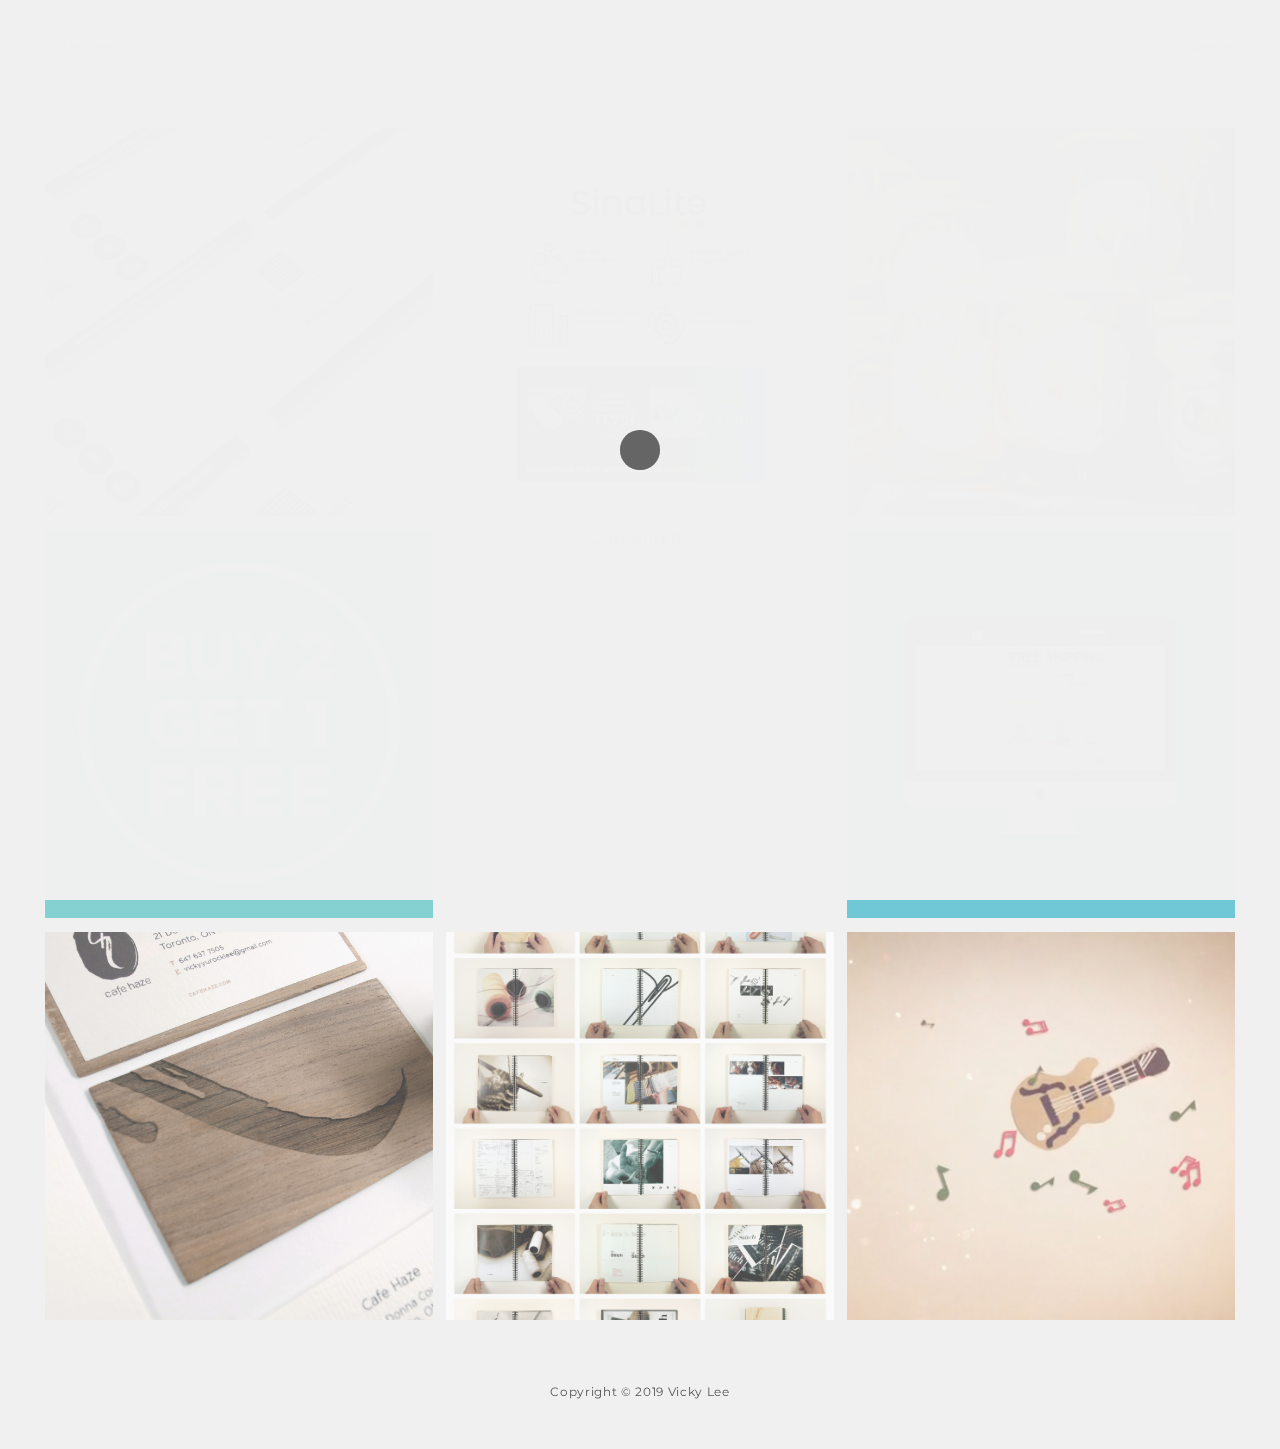
==== index.html @ 5fadba4b "Add files via upload" ====
<!doctype html>
<html lang="en">
<head>
<meta charset="utf-8" />
<meta name="description" content="Vicky Lee, Graphic Designer &middot; Graphics &middot; Web &middot; Branding &middot; Illustration" />
<meta name="author" content="Vicky Lee" />
<meta name="viewport" content="width=device-width, initial-scale=1.0"/>

<title>Vicky Lee</title>
<link href="css/style.css" rel="stylesheet" />
<link href='https://fonts.googleapis.com/css?family=Montserrat' rel='stylesheet' type='text/css'>

<!--[if lt IE 9]>
<script src="https://cdnjs.cloudflare.com/ajax/libs/html5shiv/3.7.3/html5shiv.js"></script>
<![endif]-->


<!-- slick page transitions -->
  <link rel="stylesheet" type="text/css" title="default" href="css/main.css">
  <script type="text/javascript" src="js/jquery-1.4.1.min.js"></script>
  <script type="text/javascript" src="js/custom.js"></script>
<!-- slick page transitions -->

<!--page loader-->
<link rel="stylesheet" href="css/fakeLoader.css">
<!--page loader-->

</head>
<body>
<div id="container">

<!--page loader-->

    <!--[if lt IE 7]>
        <p class="browsehappy">You are using an <strong>outdated</strong> browser. Please <a href="http://browsehappy.com/">upgrade your browser</a> to improve your experience.</p>
    <![endif]-->
        <div class="fakeloader"></div>
        <script src="//ajax.googleapis.com/ajax/libs/jquery/1.11.1/jquery.min.js"></script>
        <script src="js/fakeLoader.min.js"></script>
        <script>
            $(document).ready(function(){
                $(".fakeloader").fakeLoader({
                    timeToHide:1200,
                    bgColor:"#f0f0f0",
                    spinner:"spinner1"
                });
            });
        </script>
<!--page loader-->

<header>
	<nav>
    <div class="left"><h1><a href="../index.html">Vicky Lee</a></h1></div>
    <div class="right"><a href="../about.html">About</a></div>
    </nav>
</header>

<main>
        <a href="../09.html">
            <figure>
            <img src="images/09.jpg" alt="Acceleration Electrical Services" >
                <figcaption>
                    <h2>Acceleration Electrical Services</h2>
                    <h3>Branding</h3>
                </figcaption>
            </figure>
       </a>
        <a href="../08.html">
            <figure>
            <img src="images/08.jpg" alt="artwork08" >
                <figcaption>
                    <h2>Sinalite</h2>
                    <h3>Postcards</h3>
                </figcaption>
            </figure>
       </a>
    	</figure>
        <a href="../07.html">
            <figure>
            <img src="images/07.jpg" alt="artwork07" >
                <figcaption>
                    <h2>EprintFast</h2>
                    <h3>Promo Images</h3>
                </figcaption>
            </figure>
       </a>
        <a href="../06.html">
            <figure>
            <img src="images/06.jpg" alt="artwork06" >
                <figcaption>
                    <h2>Umbra Promotions</h2>
                    <h3>In-store Posters</h3>
                </figcaption>
            </figure>
       </a>
        <a href="../05.html">
            <figure>
            <img src="images/05.jpg" alt="artwork05" >
                <figcaption>
                    <h2>Umbra Shanghai</h2>
                    <h3>Campaign</h3>
                </figcaption>
            </figure>
       </a>
        <a href="../04.html">
            <figure>
            <img src="images/04.jpg" alt="artwork04" >
                <figcaption>
                    <h2>Umbra T FRAME Giveaway</h2>
                    <h3>Campaign</h3>
                </figcaption>
            </figure>
       </a>
	<div class="clearfix"></div>
        <a href="../03.html">
            <figure>
            <img src="images/03.jpg" alt="artwork03" >
                <figcaption>
                    <h2>Cafe Haze</h2>
                    <h3>Branding</h3>
                </figcaption>
            </figure>
       </a>
        <a href="../02.html">
            <figure>
            <img src="images/02.jpg" alt="artwork02" >
                <figcaption>
                    <h2>Be Obvious</h2>
                    <h3>Process Book</h3>
                </figcaption>
            </figure>
       </a>
    	<a href="../01.html">
            <figure>
            <img src="images/01.jpg" alt="artwork01" >
                <figcaption>
                    <h2>Christmas Party</h2>
                    <h3>Campaign</h3>
                </figcaption>
         	</figure>
       </a>
	<div class="clearfix"></div>




	
</main>
<footer>
<p>Copyright &copy; 2019 Vicky Lee</p>
</footer>
</div>
</body>
</html>
---- css/style.css ----
@charset "utf-8";
header, nav, main, aside, footer {display: block; }
img, embed, object, video {max-width: 100%;}

.obfuscate span { display: none; }

body {
	margin: 0 auto;
	padding: 0 auto;
	font-family: 'Montserrat', sans-serif;
	font-weight: 400;
	letter-spacing: 0.5pt;
	background: rgb(240,240,240);
	color: #000;


}

#container {
	margin: 0 auto;
	padding: 0 auto;
	width: 100%;


}

.pace {
  -webkit-pointer-events: none;
  pointer-events: none;

  -webkit-user-select: none;
  -moz-user-select: none;
  user-select: none;
}









/* header */
header{
	margin: 0 auto;
	padding: 3vw 0 0 0;
	width: 100%; /* 273.2vw 1366px; */
	height: 50px;
	float: left;
	position: fixed;
	z-index: 1;



}

header nav .left {
	margin: 0 auto;
	padding: 0 0 0 3.5vw;
	float: left;
	position: absolute;

}


header nav .left h1 {
	font-size: .85em;
	font-family: 'Montserrat', sans-serif;
	font-weight: 400;
	text-decoration: none;
	letter-spacing: 0.5pt;
	margin: 0 auto;


}

header nav .left h1 a {
	text-decoration: none;
	color: #000;
}


/* nav */
header nav {
	margin: 0 auto;
	padding: 0 auto;
	width: 100%; /* 1366px; */
	height: 50px;
	float: left;
	z-index: 1;
	position: absolute;
}


header nav .right {
	margin: 0 auto;
	padding: 0 3.5vw 0 0;
	font-weight: 400;	
	float: right;
}

header nav .right a {
	font-size: .85em;
	font-weight: 400;	
	padding: 0 0 0 0px;
	color: #000;
	text-decoration: none;


}

/* main */

main .text {
	margin: auto;
	width: 40%;
	height: auto;
	line-height: 130%;


}

main .img {
	margin: 0 auto;
	width: 100%;
	height: auto;
	padding: 1vw 1vw 1vw 1vw;
}

main .about {
	margin: auto;
	width: 40%;
	padding: 1vw 1vw 1vw 1vw;
}

main h1 {
	font-size: .85em;
	font-family: 'Montserrat', sans-serif;
	font-weight: 400;
	text-decoration: none;
	letter-spacing: 0.5pt;
	margin: 0 auto;

}

main h2 {
	font-size: .85em;
	font-family: 'Montserrat', sans-serif;
	font-weight: 400;
	text-decoration: none;
	letter-spacing: 0.5pt;
	margin: 0 auto;
	color: rgb(128,128,128);

}

main p {
	font-size: .85em;
	font-family: 'Montserrat', sans-serif;
	font-weight: 400;
	text-decoration: none;
	letter-spacing: 0.5pt;
	margin: 0 auto;

}

main .text p span{
	color: rgb(128,128,128);
}

/* work */
main {
	width: 94%; /* 1366px; */
	margin: 0 auto;
	padding: 10vw 2vw 0 2vw;
	text-align: center;
}

main figure {
	margin-bottom: 0.75vw; /*35px*/
	margin-left: 0.5vw;
	margin-right: 0.5vw;
}

main figure img {
	width: 100%;
	height: auto;

}

.clearfix {
	clear: both;
}


/* previous and next button */
main .previous a {
	float: left;
	text-align: left;
	font-size: .85em;
	font-family: 'Montserrat', sans-serif;
	font-weight: 400;
	text-decoration: none;
	letter-spacing: 0.5pt;
	margin: 0 auto;
	padding: 0 0 0 0.9vw;
	color: #000;

} 

main .next a {
	float: right;
	text-align: right;
	font-size: .85em;
	font-family: 'Montserrat', sans-serif;
	font-weight: 400;
	text-decoration: none;
	letter-spacing: 0.5pt;
	margin: 0 auto;
	padding: 0 0.8vw 0 0;
	color: #000;

} 

/* footer */
footer {
	padding-top: 3vw; /* 50px */
	padding-bottom: 3vw; /* 50px */
}


footer p {
	text-align: center;
	font-size: 12px;
}





/* jQuery */

figure img {
	max-width: 100%;
    width: auto;
}

figure {	    
	width: calc(33.33% - 1vw);
    margin: 0 auto;
	padding: 0;
	position: relative;
	float: left;
	display: block;
	cursor: pointer;
	overflow: hidden;
}


figure:hover figcaption {
	-ms-filter: progid:DXImageTransform.Microsoft.Alpha(Opacity=100);
	filter: alpha(opacity=100);
	opacity: 1;
	top: 0;
}

figcaption {
	-ms-filter: progid:DXImageTransform.Microsoft.Alpha(Opacity=0);
	filter: alpha(opacity=0);
	opacity: 0;
	position: absolute;
	height: 100%;
	width: 100%;
	text-align: center;
	background: #000;
	color: #000;
	-webkit-transition: all .05s ease;
	-moz-transition: all .05s ease;
	-o-transition: all .05s ease;
	-ms-transition: all .05s ease;
	transition: all .05s ease;
	-webkit-transition-delay: .05s;
	-moz-transition-delay: .05s;
	-o-transition-delay: .05s;
	-ms-transition-delay: .05s;
	transition-delay: .05s;
}


/* enlarge thumbnails when hover
figure { transition: all .2s ease-in-out; }
figure:hover { 
	transform: scale(1.1); }
    -webkit-transform: scale(1.1);
    -ms-transform: scale(1.1);
*/


figcaption h2 {
	font-weight: 700;
	color: #000;
	padding: 0;
	margin: 12vw 0 0 0; /*175px*/
	font-size: 1.125vw; /*18px*/
	font-family: 'Montserrat', sans-serif;
	letter-spacing: 0.5pt;
	color: #fff;
}

figcaption h3 {
	font-weight: 400;
	margin: 5px 0 6.25vw 0; /*100px*/
	font-size: .8125vw; /* =13/16px */
	font-family: 'Montserrat', sans-serif;
	letter-spacing: 0.5pt;
	color: #fff;
} 																																																																																		



figure:hover h3,figure:hover p {
	left: 0;
}




/* responsive */


@media only screen and (max-width: 768px) {


figure {	
    	width: 47.5%;
    	height: 47.5%;

}

figcaption h2 {
	padding: 0;
	margin: 19vw 0 0 0; 
	font-size: 2vw; 

}

figcaption h3 {
	margin: 5px 0 6.25vw 0;
	font-size: 1.5vw; 

} 	

header {
	padding: 4vw 0 0 0;
}

main {
	padding: 15vw 2vw 0 2vw;


}


main .about {
	margin: auto;
	width: 97%;

}

main .text {
	margin: auto;
	width: 97%;
	height: auto;
	line-height: 130%;
}



@media only screen and (max-width: 480px) {

figure {	
    	width: 97.5%;
    	height: 97.5%;
}

figcaption h2 {
	padding: 0;
	margin: 35vw 0 0 0;
	font-size: 4vw; /*18px*/
}

figcaption h3 {
	margin: 5px 0 6.25vw 0; /*100px*/
	font-size: 2.7vw; /* =13/16px */

} 	

header {
	padding: 5vw 0 0 0;
}

main {
	padding: 20vw 2vw 0 2vw;
}


main .about {
	margin: auto;
	width: 96%;

}

main .text {
	margin: auto;
	width: 96%;
	height: auto;
	line-height: 130%;

}
}
---- css/main.css ----
@charset "utf-8";
header, nav, main, aside, footer {display: block; }
img, embed, object, video {max-width: 100%;}
		
/* ----------  primary layout ---------- */

#wrapper {
		width: 950px;
		margin: 0 auto;
		}
		
#header {
		padding-top: 40px;
		width: 950px;
		}
		
a:link,		
a:visited {
		color: #000;
		text-decoration: none;
		}
---- css/fakeLoader.css ----
@charset "utf-8";
header, nav, main, aside, footer {display: block; }
img, embed, object, video {max-width: 100%;}

.obfuscate span { display: none; }

/**********************
 *CSS Animations by:
 *http://codepen.io/vivinantony
***********************/
.spinner1 {
  width: 40px;
  height: 40px;
  position: relative;
}


.double-bounce1, .double-bounce2 {
  width: 100%;
  height: 100%;
  border-radius: 50%;
  background-color: #000;
  opacity: 0.6;
  position: absolute;
  top: 0;
  left: 0;
  
  -webkit-animation: bounce 2.0s infinite ease-in-out;
  animation: bounce 2.0s infinite ease-in-out;
}

.double-bounce2 {
  -webkit-animation-delay: -1.0s;
  animation-delay: -1.0s;
}

@-webkit-keyframes bounce {
  0%, 100% { -webkit-transform: scale(0.0) }
  50% { -webkit-transform: scale(1.0) }
}

@keyframes bounce {
  0%, 100% { 
    transform: scale(0.0);
    -webkit-transform: scale(0.0);
  } 50% { 
    transform: scale(1.0);
    -webkit-transform: scale(1.0);
  }
}
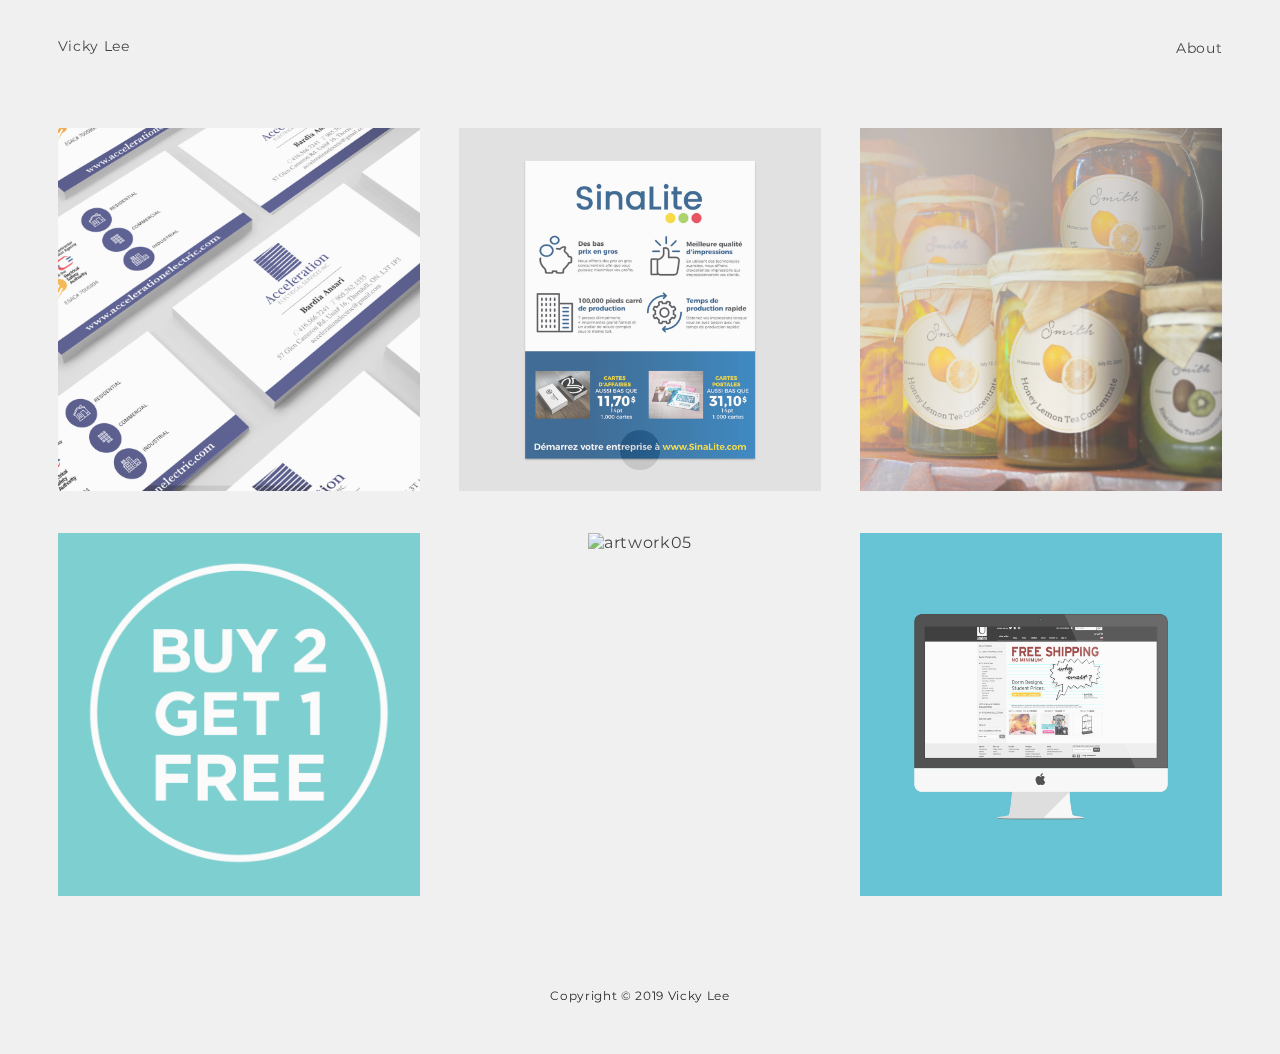
==== commit b4664373: "Add files via upload" ====
--- a/index.html
+++ b/index.html
@@ -112,34 +112,6 @@
             </figure>
        </a>
 	<div class="clearfix"></div>
-        <a href="../03.html">
-            <figure>
-            <img src="images/03.jpg" alt="artwork03" >
-                <figcaption>
-                    <h2>Cafe Haze</h2>
-                    <h3>Branding</h3>
-                </figcaption>
-            </figure>
-       </a>
-        <a href="../02.html">
-            <figure>
-            <img src="images/02.jpg" alt="artwork02" >
-                <figcaption>
-                    <h2>Be Obvious</h2>
-                    <h3>Process Book</h3>
-                </figcaption>
-            </figure>
-       </a>
-    	<a href="../01.html">
-            <figure>
-            <img src="images/01.jpg" alt="artwork01" >
-                <figcaption>
-                    <h2>Christmas Party</h2>
-                    <h3>Campaign</h3>
-                </figcaption>
-         	</figure>
-       </a>
-	<div class="clearfix"></div>
 
 
 
--- a/css/style.css
+++ b/css/style.css
@@ -57,7 +57,7 @@
 
 header nav .left {
 	margin: 0 auto;
-	padding: 0 0 0 3.5vw;
+	padding: 0 0 0 4.5vw;
 	float: left;
 	position: absolute;
 
@@ -95,7 +95,7 @@
 
 header nav .right {
 	margin: 0 auto;
-	padding: 0 3.5vw 0 0;
+	padding: 0 4.5vw 0 0;
 	font-weight: 400;	
 	float: right;
 }
@@ -178,9 +178,9 @@
 }
 
 main figure {
-	margin-bottom: 0.75vw; /*35px*/
-	margin-left: 0.5vw;
-	margin-right: 0.5vw;
+	margin-bottom: 3vw; /*43.2px*/
+	margin-left: 1.5vw;
+	margin-right: 1.5vw;
 }
 
 main figure img {
@@ -247,7 +247,7 @@
 }
 
 figure {	    
-	width: calc(33.33% - 1vw);
+	width: calc(33.33% - 3vw);
     margin: 0 auto;
 	padding: 0;
 	position: relative;
@@ -261,7 +261,7 @@
 figure:hover figcaption {
 	-ms-filter: progid:DXImageTransform.Microsoft.Alpha(Opacity=100);
 	filter: alpha(opacity=100);
-	opacity: 1;
+	opacity: .9;
 	top: 0;
 }
 
@@ -273,8 +273,8 @@
 	height: 100%;
 	width: 100%;
 	text-align: center;
-	background: #000;
-	color: #000;
+	background: #808080;
+	color: #808080;
 	-webkit-transition: all .05s ease;
 	-moz-transition: all .05s ease;
 	-o-transition: all .05s ease;
@@ -333,8 +333,8 @@
 
 
 figure {	
-    	width: 47.5%;
-    	height: 47.5%;
+    	width: 45%;
+    	height: 45%;
 
 }
 
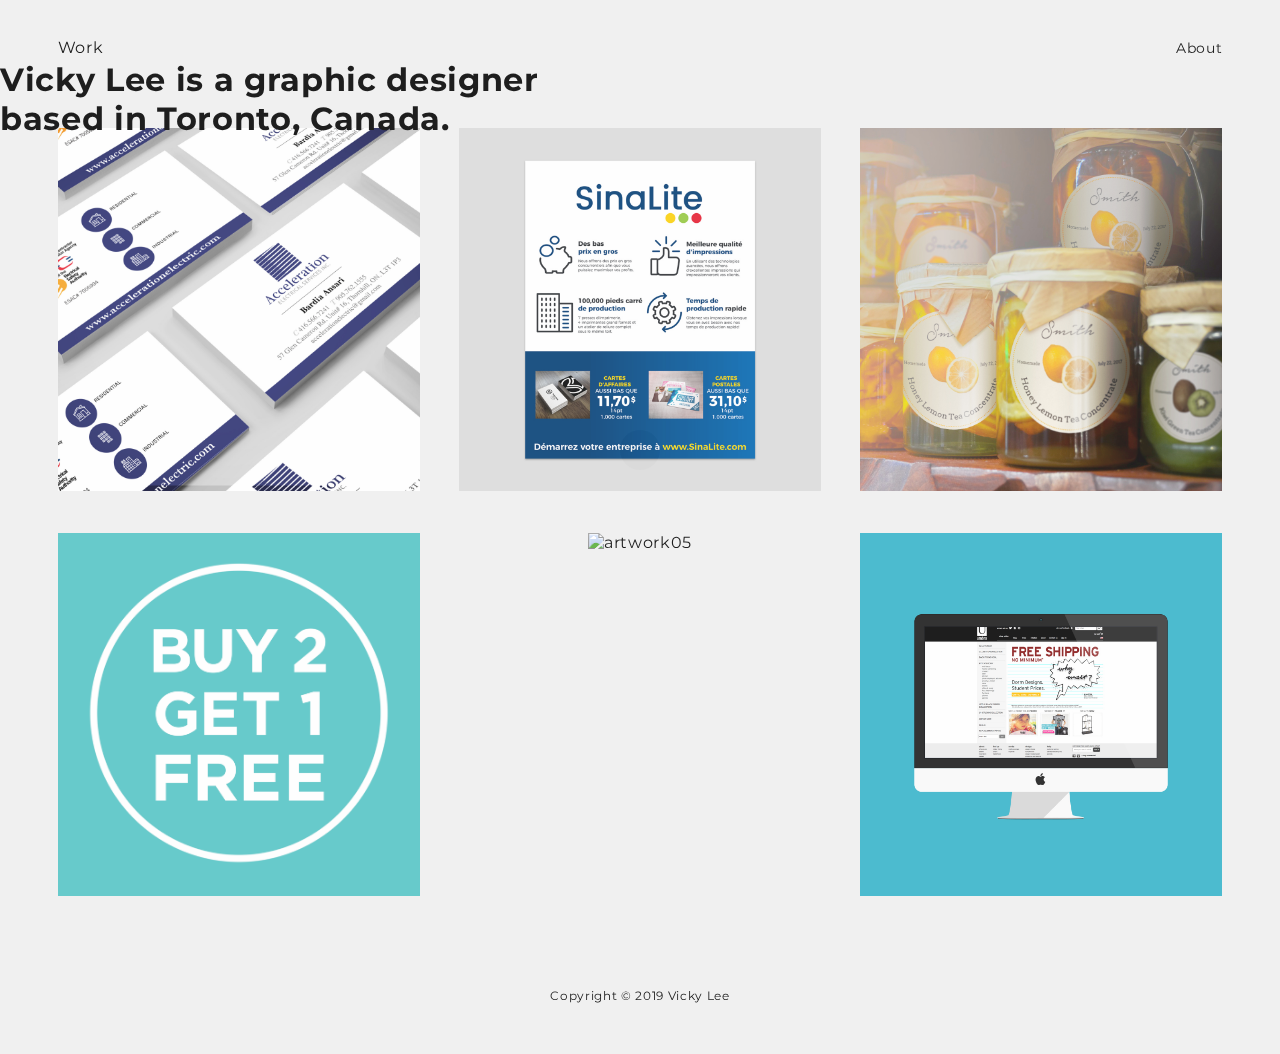
==== commit dcc3a9ce: "Add files via upload" ====
--- a/index.html
+++ b/index.html
@@ -8,8 +8,8 @@
 
 <title>Vicky Lee</title>
 <link href="css/style.css" rel="stylesheet" />
-<link href='https://fonts.googleapis.com/css?family=Montserrat' rel='stylesheet' type='text/css'>
-
+<link href="https://fonts.googleapis.com/css?family=Montserrat:300,400&display=swap" rel="stylesheet">
+<link href="https://fonts.googleapis.com/css?family=Baskervville&display=swap" rel="stylesheet">
 <!--[if lt IE 9]>
 <script src="https://cdnjs.cloudflare.com/ajax/libs/html5shiv/3.7.3/html5shiv.js"></script>
 <![endif]-->
@@ -50,9 +50,11 @@
 
 <header>
 	<nav>
-    <div class="left"><h1><a href="../index.html">Vicky Lee</a></h1></div>
+    <div class="left"><a href="../index.html">Work</a></div>
     <div class="right"><a href="../about.html">About</a></div>
     </nav>
+    <div class="title"><h1>Vicky Lee is a graphic designer</br> based in Toronto, Canada.</h1></div>
+
 </header>
 
 <main>
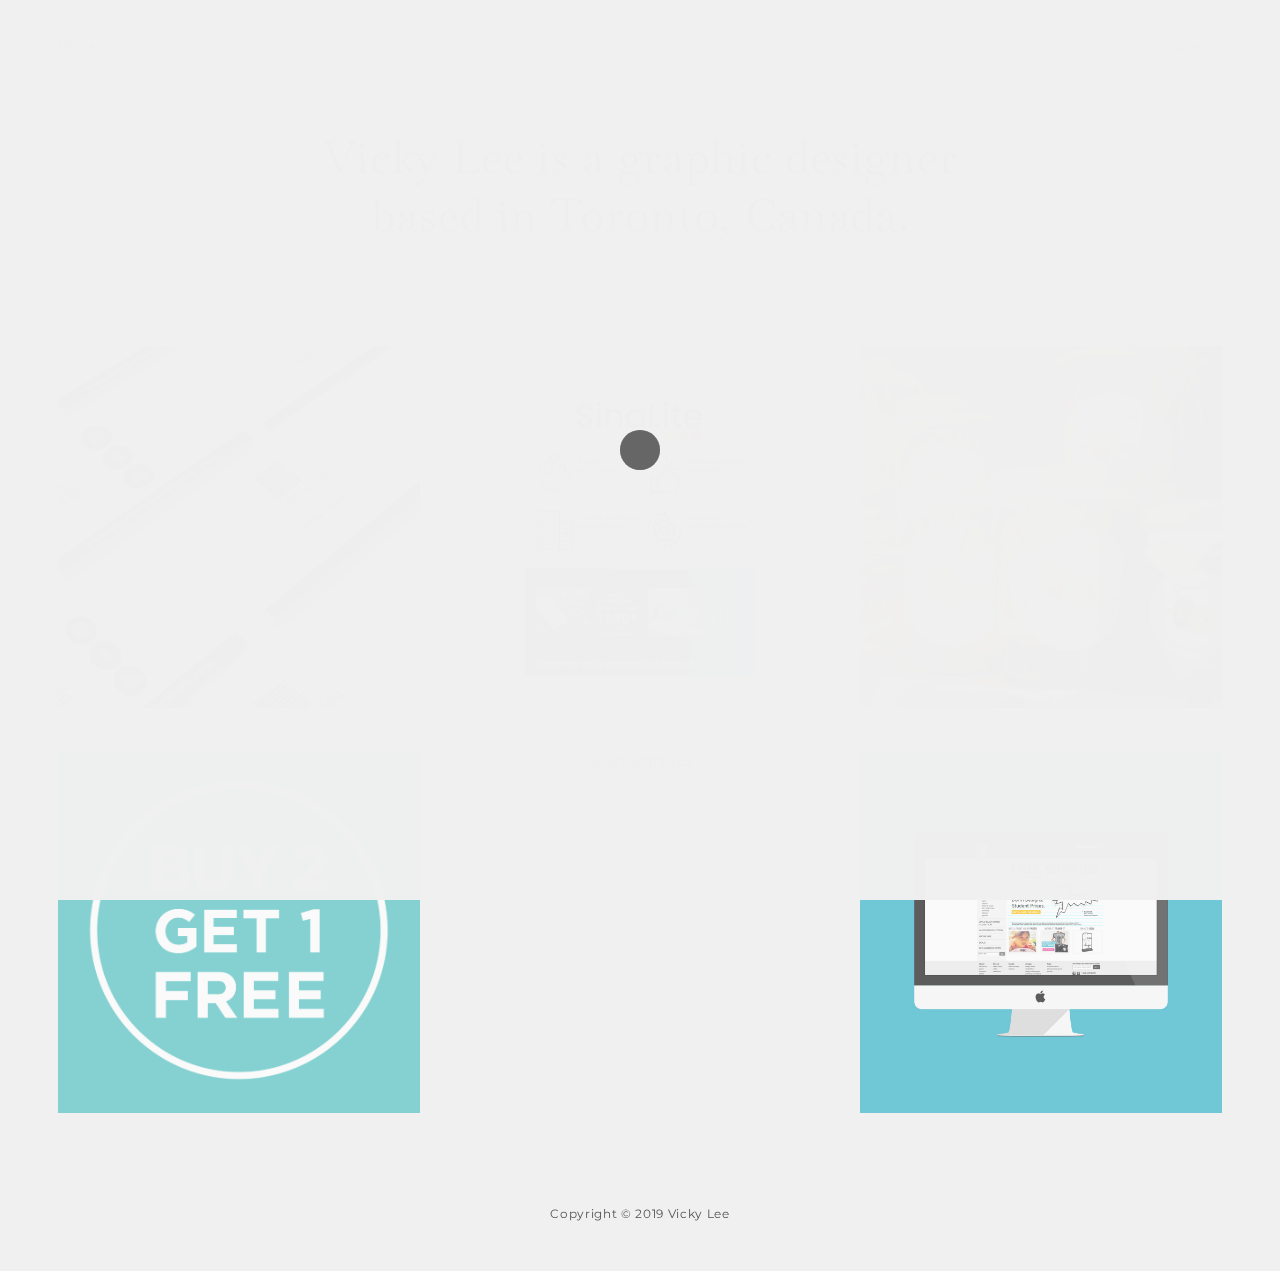
==== commit 2cad2494: "Add files via upload" ====
--- a/index.html
+++ b/index.html
@@ -58,6 +58,7 @@
 </header>
 
 <main>
+    <div class="main">
         <a href="../09.html">
             <figure>
             <img src="images/09.jpg" alt="Acceleration Electrical Services" >
@@ -113,6 +114,7 @@
                 </figcaption>
             </figure>
        </a>
+    </div>
 	<div class="clearfix"></div>
 
 
--- a/css/style.css
+++ b/css/style.css
@@ -48,7 +48,6 @@
 	width: 100%; /* 273.2vw 1366px; */
 	height: 50px;
 	float: left;
-	position: fixed;
 	z-index: 1;
 
 
@@ -64,18 +63,18 @@
 }
 
 
-header nav .left h1 {
-	font-size: .85em;
-	font-family: 'Montserrat', sans-serif;
-	font-weight: 400;
-	text-decoration: none;
-	letter-spacing: 0.5pt;
-	margin: 0 auto;
-
-
-}
-
-header nav .left h1 a {
+header nav .left {
+	font-size: .85em;
+	font-family: 'Montserrat', sans-serif;
+	font-weight: 400;
+	text-decoration: none;
+	letter-spacing: 0.5pt;
+	margin: 0 auto;
+
+
+}
+
+header nav .left a {
 	text-decoration: none;
 	color: #000;
 }
@@ -90,6 +89,7 @@
 	float: left;
 	z-index: 1;
 	position: absolute;
+	position: fixed;
 }
 
 
@@ -110,6 +110,35 @@
 
 }
 
+
+/* title */
+
+header .title h1 {
+	font-size: 3.5vw;
+	font-family: 'Baskervville', serif;
+	font-weight: 400;
+	text-decoration: none;
+	letter-spacing: none;
+	text-align: center;
+	margin: 0 auto;
+	padding: 7vw 0 0 0vw;
+
+}
+
+header p {
+	font-size: 1vw;
+	font-family: 'Montserrat', sans-serif;
+	font-weight: 300;
+	text-decoration: none;
+	letter-spacing: none;
+	margin: 0 auto;
+
+
+}
+
+
+
+
 /* main */
 
 main .text {
@@ -173,7 +202,7 @@
 main {
 	width: 94%; /* 1366px; */
 	margin: 0 auto;
-	padding: 10vw 2vw 0 2vw;
+	padding: 27vw 2vw 0 2vw;
 	text-align: center;
 }
 
@@ -261,7 +290,7 @@
 figure:hover figcaption {
 	-ms-filter: progid:DXImageTransform.Microsoft.Alpha(Opacity=100);
 	filter: alpha(opacity=100);
-	opacity: .9;
+	opacity: .7;
 	top: 0;
 }
 
@@ -273,8 +302,8 @@
 	height: 100%;
 	width: 100%;
 	text-align: center;
-	background: #808080;
-	color: #808080;
+	background: #000;
+	color: #000;
 	-webkit-transition: all .05s ease;
 	-moz-transition: all .05s ease;
 	-o-transition: all .05s ease;
@@ -356,7 +385,7 @@
 }
 
 main {
-	padding: 15vw 2vw 0 2vw;
+	padding: 30vw 2vw 0 2vw;
 
 
 }
@@ -401,7 +430,7 @@
 }
 
 main {
-	padding: 20vw 2vw 0 2vw;
+	padding: 30vw 2vw 0 2vw;
 }
 
 
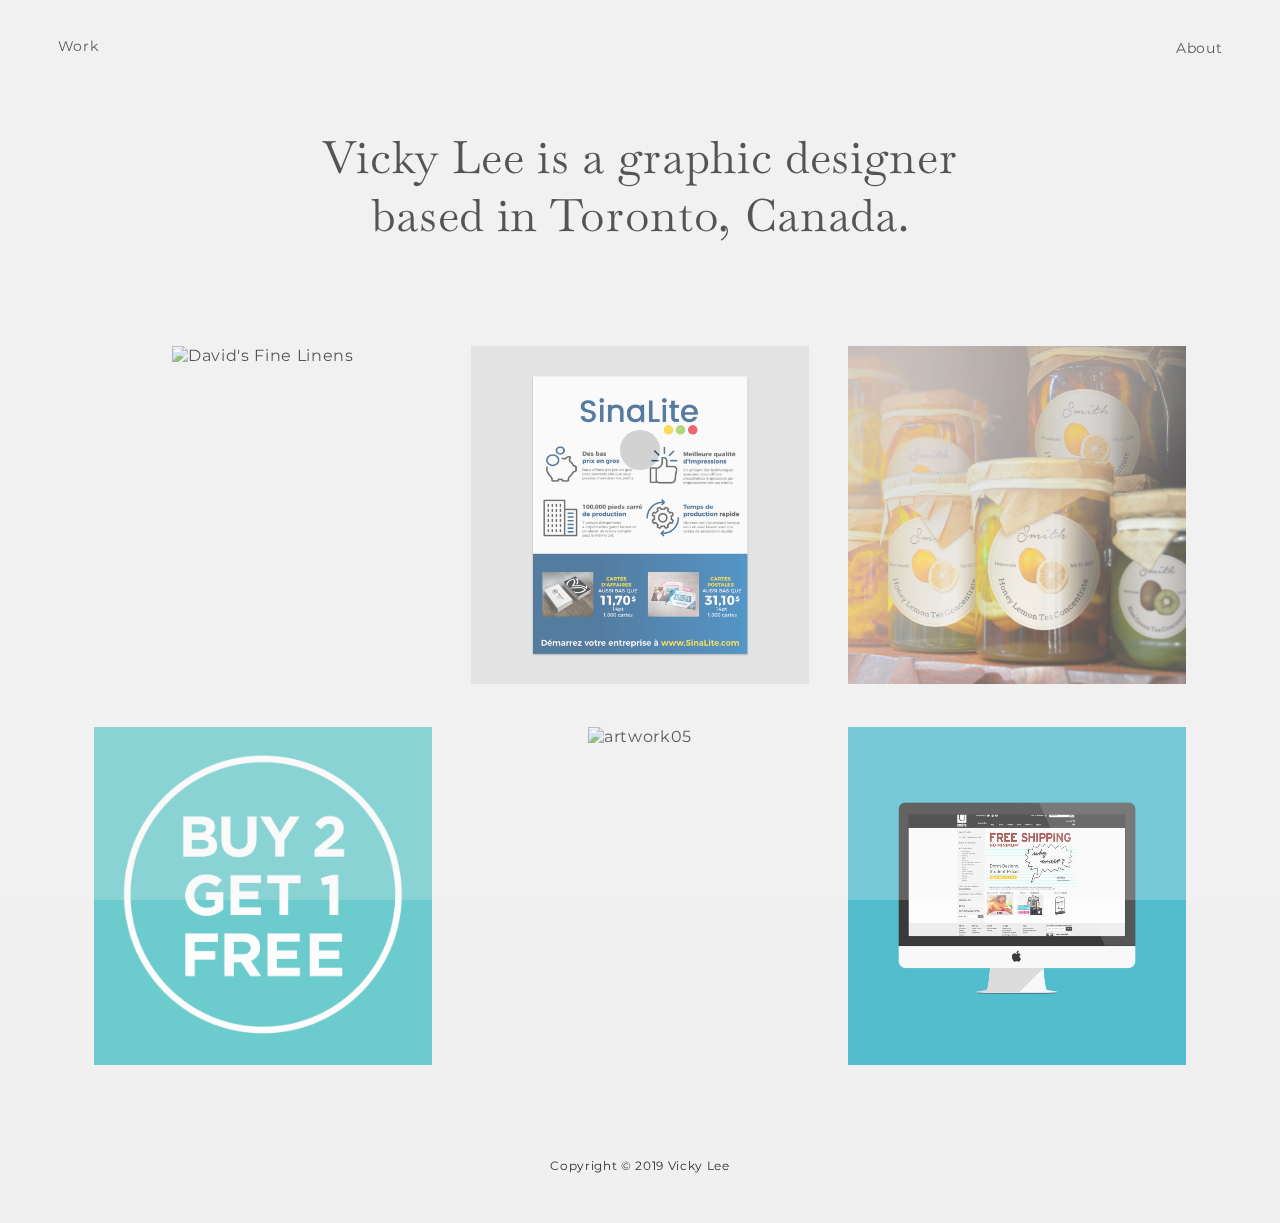
==== commit b7fe6d14: "Add files via upload" ====
--- a/index.html
+++ b/index.html
@@ -59,12 +59,12 @@
 
 <main>
     <div class="main">
-        <a href="../09.html">
+        <a href="../10.html">
             <figure>
-            <img src="images/09.jpg" alt="Acceleration Electrical Services" >
+            <img src="images/10_00.jpg" alt="David's Fine Linens" >
                 <figcaption>
-                    <h2>Acceleration Electrical Services</h2>
-                    <h3>Branding</h3>
+                    <h2>David's Fine Linens</h2>
+                    <h3>Marketing Collateral</h3>
                 </figcaption>
             </figure>
        </a>
--- a/css/style.css
+++ b/css/style.css
@@ -141,6 +141,13 @@
 
 /* main */
 
+main .main {
+	width: 94%; /* 1366px; */
+	margin: 0 auto;
+	padding: 17vw 2vw 0 2vw;
+	text-align: center;
+}
+
 main .text {
 	margin: auto;
 	width: 40%;
@@ -202,7 +209,7 @@
 main {
 	width: 94%; /* 1366px; */
 	margin: 0 auto;
-	padding: 27vw 2vw 0 2vw;
+	padding: 10vw 2vw 0 2vw;
 	text-align: center;
 }
 
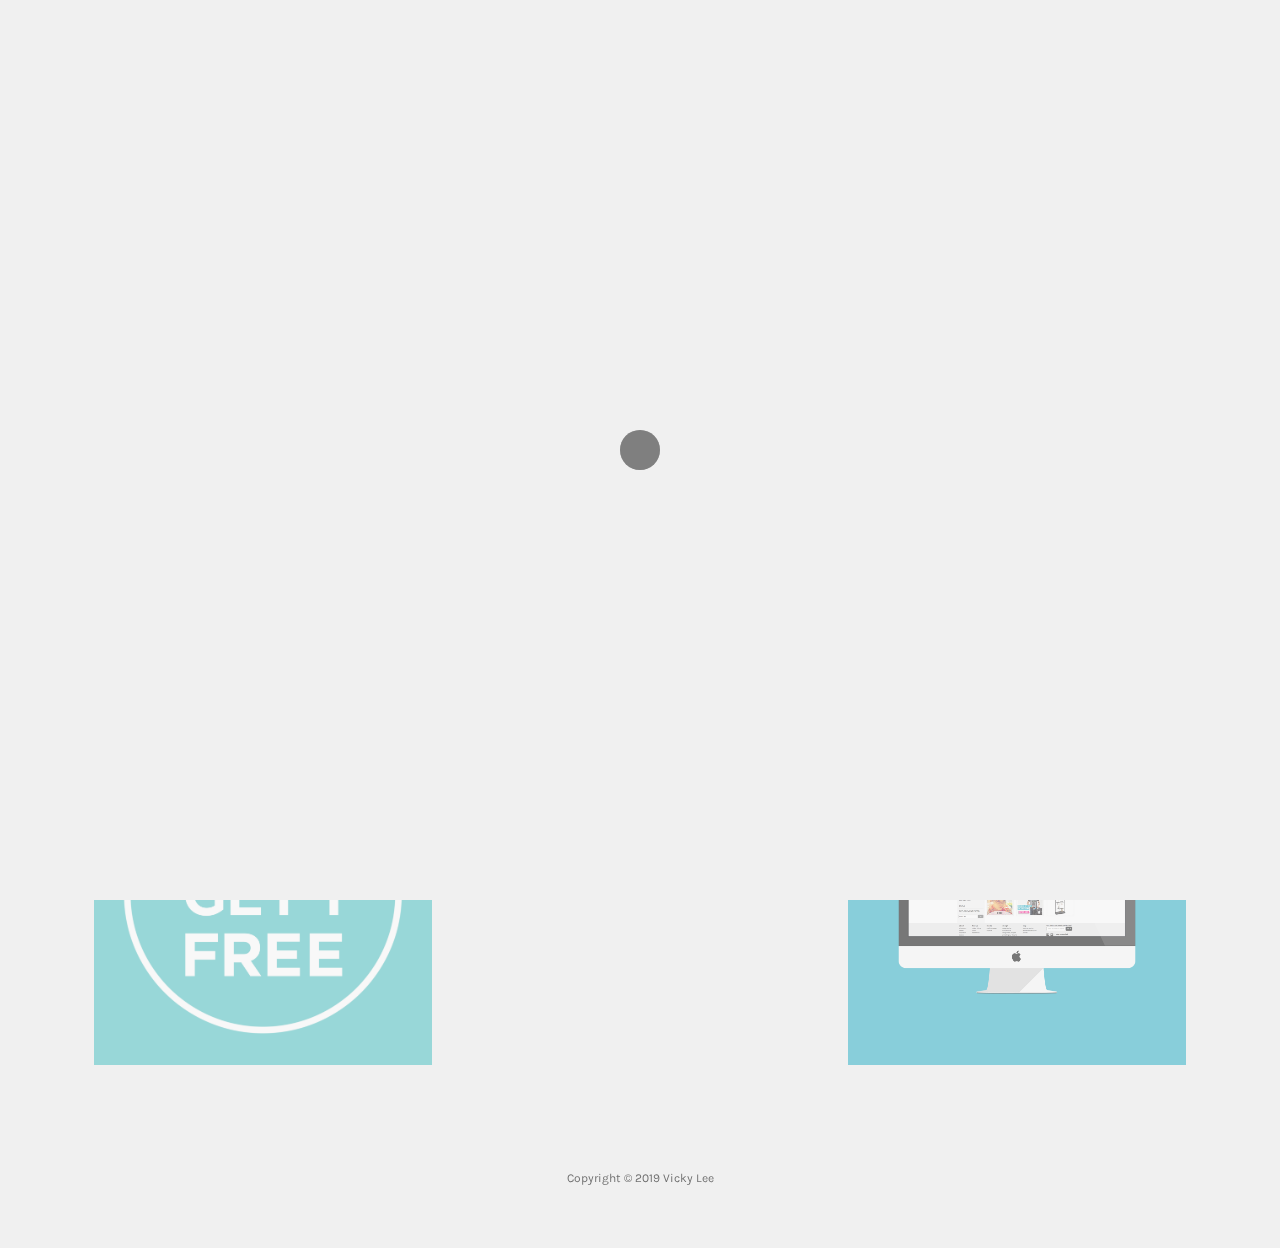
==== commit cb573e36: "Add files via upload" ====
--- a/index.html
+++ b/index.html
@@ -8,7 +8,7 @@
 
 <title>Vicky Lee</title>
 <link href="css/style.css" rel="stylesheet" />
-<link href="https://fonts.googleapis.com/css?family=Montserrat:300,400&display=swap" rel="stylesheet">
+<link href="https://fonts.googleapis.com/css?family=Karla:400,400i,700,700i&display=swap" rel="stylesheet">
 <link href="https://fonts.googleapis.com/css?family=Baskervville&display=swap" rel="stylesheet">
 <!--[if lt IE 9]>
 <script src="https://cdnjs.cloudflare.com/ajax/libs/html5shiv/3.7.3/html5shiv.js"></script>
@@ -73,7 +73,7 @@
             <img src="images/08.jpg" alt="artwork08" >
                 <figcaption>
                     <h2>Sinalite</h2>
-                    <h3>Postcards</h3>
+                    <h3>Marketing Collateral</h3>
                 </figcaption>
             </figure>
        </a>
--- a/css/style.css
+++ b/css/style.css
@@ -7,9 +7,9 @@
 body {
 	margin: 0 auto;
 	padding: 0 auto;
-	font-family: 'Montserrat', sans-serif;
-	font-weight: 400;
-	letter-spacing: 0.5pt;
+	font-family: 'Karla', sans-serif;
+	font-weight: 400;
+	letter-spacing: 0pt;
 	background: rgb(240,240,240);
 	color: #000;
 
@@ -44,7 +44,7 @@
 /* header */
 header{
 	margin: 0 auto;
-	padding: 3vw 0 0 0;
+	padding: 4vw 0 0 0;
 	width: 100%; /* 273.2vw 1366px; */
 	height: 50px;
 	float: left;
@@ -56,7 +56,7 @@
 
 header nav .left {
 	margin: 0 auto;
-	padding: 0 0 0 4.5vw;
+	padding: 0 0 0 7.3vw;
 	float: left;
 	position: absolute;
 
@@ -64,11 +64,11 @@
 
 
 header nav .left {
-	font-size: .85em;
-	font-family: 'Montserrat', sans-serif;
-	font-weight: 400;
-	text-decoration: none;
-	letter-spacing: 0.5pt;
+	font-size: 1.2em;
+	font-family: 'Karla', sans-serif;
+	font-weight: 400;
+	text-decoration: none;
+	letter-spacing: 0pt;
 	margin: 0 auto;
 
 
@@ -95,13 +95,14 @@
 
 header nav .right {
 	margin: 0 auto;
-	padding: 0 4.5vw 0 0;
+	padding: 0 7.3vw 0 0;
 	font-weight: 400;	
 	float: right;
 }
 
 header nav .right a {
-	font-size: .85em;
+	font-size: 1.2em;
+	font-family: 'Karla', sans-serif;	
 	font-weight: 400;	
 	padding: 0 0 0 0px;
 	color: #000;
@@ -126,8 +127,8 @@
 }
 
 header p {
-	font-size: 1vw;
-	font-family: 'Montserrat', sans-serif;
+	font-size: 1.2vw;
+	font-family: 'Karla', sans-serif;
 	font-weight: 300;
 	text-decoration: none;
 	letter-spacing: none;
@@ -159,7 +160,7 @@
 
 main .img {
 	margin: 0 auto;
-	width: 100%;
+	width: 90.7%;
 	height: auto;
 	padding: 1vw 1vw 1vw 1vw;
 }
@@ -171,32 +172,36 @@
 }
 
 main h1 {
-	font-size: .85em;
-	font-family: 'Montserrat', sans-serif;
-	font-weight: 400;
+	font-size: 2.5em;
+	font-family: 'Baskervville', serif;
+	font-weight: 400;
+	text-decoration: none;
+	letter-spacing: 0pt;
+	line-height: 1.2em;
+	margin: 0 auto;
+
+}
+
+main h2 {
+	font-size: 0.9em;
+	font-family: 'Karla', sans-serif;
+	font-weight: 400;
+	text-transform: uppercase;
 	text-decoration: none;
 	letter-spacing: 0.5pt;
-	margin: 0 auto;
-
-}
-
-main h2 {
-	font-size: .85em;
-	font-family: 'Montserrat', sans-serif;
-	font-weight: 400;
-	text-decoration: none;
-	letter-spacing: 0.5pt;
+	line-height: 1.3em;
 	margin: 0 auto;
 	color: rgb(128,128,128);
 
 }
 
 main p {
-	font-size: .85em;
-	font-family: 'Montserrat', sans-serif;
-	font-weight: 400;
-	text-decoration: none;
-	letter-spacing: 0.5pt;
+	font-size: 1em;
+	font-family: 'Karla', sans-serif;
+	font-weight: 400;
+	text-decoration: none;
+	letter-spacing: 0pt;
+	line-height: 1.5em;
 	margin: 0 auto;
 
 }
@@ -234,13 +239,13 @@
 main .previous a {
 	float: left;
 	text-align: left;
-	font-size: .85em;
-	font-family: 'Montserrat', sans-serif;
-	font-weight: 400;
-	text-decoration: none;
-	letter-spacing: 0.5pt;
-	margin: 0 auto;
-	padding: 0 0 0 0.9vw;
+	font-size: 1em;
+	font-family: 'Karla', sans-serif;
+	font-weight: 400;
+	text-decoration: none;
+	letter-spacing: 0pt;
+	margin: 0 auto;
+	padding: 0 0 0 4.3vw;
 	color: #000;
 
 } 
@@ -248,21 +253,21 @@
 main .next a {
 	float: right;
 	text-align: right;
-	font-size: .85em;
-	font-family: 'Montserrat', sans-serif;
-	font-weight: 400;
-	text-decoration: none;
-	letter-spacing: 0.5pt;
-	margin: 0 auto;
-	padding: 0 0.8vw 0 0;
+	font-size: 1em;
+	font-family: 'Karla', sans-serif;
+	font-weight: 400;
+	text-decoration: none;
+	letter-spacing: 0pt;
+	margin: 0 auto;
+	padding: 0 4.3vw 0 0;
 	color: #000;
 
 } 
 
 /* footer */
 footer {
-	padding-top: 3vw; /* 50px */
-	padding-bottom: 3vw; /* 50px */
+	padding-top: 4vw; 
+	padding-bottom: 4vw; 
 }
 
 
@@ -337,19 +342,19 @@
 	font-weight: 700;
 	color: #000;
 	padding: 0;
-	margin: 12vw 0 0 0; /*175px*/
-	font-size: 1.125vw; /*18px*/
-	font-family: 'Montserrat', sans-serif;
-	letter-spacing: 0.5pt;
+	margin: 11vw 0 0 0; 
+	font-size: 1.625vw; 
+	font-family: 'Karla', sans-serif;
+	letter-spacing: 0pt;
 	color: #fff;
 }
 
 figcaption h3 {
 	font-weight: 400;
 	margin: 5px 0 6.25vw 0; /*100px*/
-	font-size: .8125vw; /* =13/16px */
-	font-family: 'Montserrat', sans-serif;
-	letter-spacing: 0.5pt;
+	font-size: 1vw;
+	font-family: 'Karla', sans-serif;
+	letter-spacing: 0pt;
 	color: #fff;
 } 																																																																																		
 
@@ -431,7 +436,7 @@
 	font-size: 2.7vw; /* =13/16px */
 
 } 	
-
+s
 header {
 	padding: 5vw 0 0 0;
 }
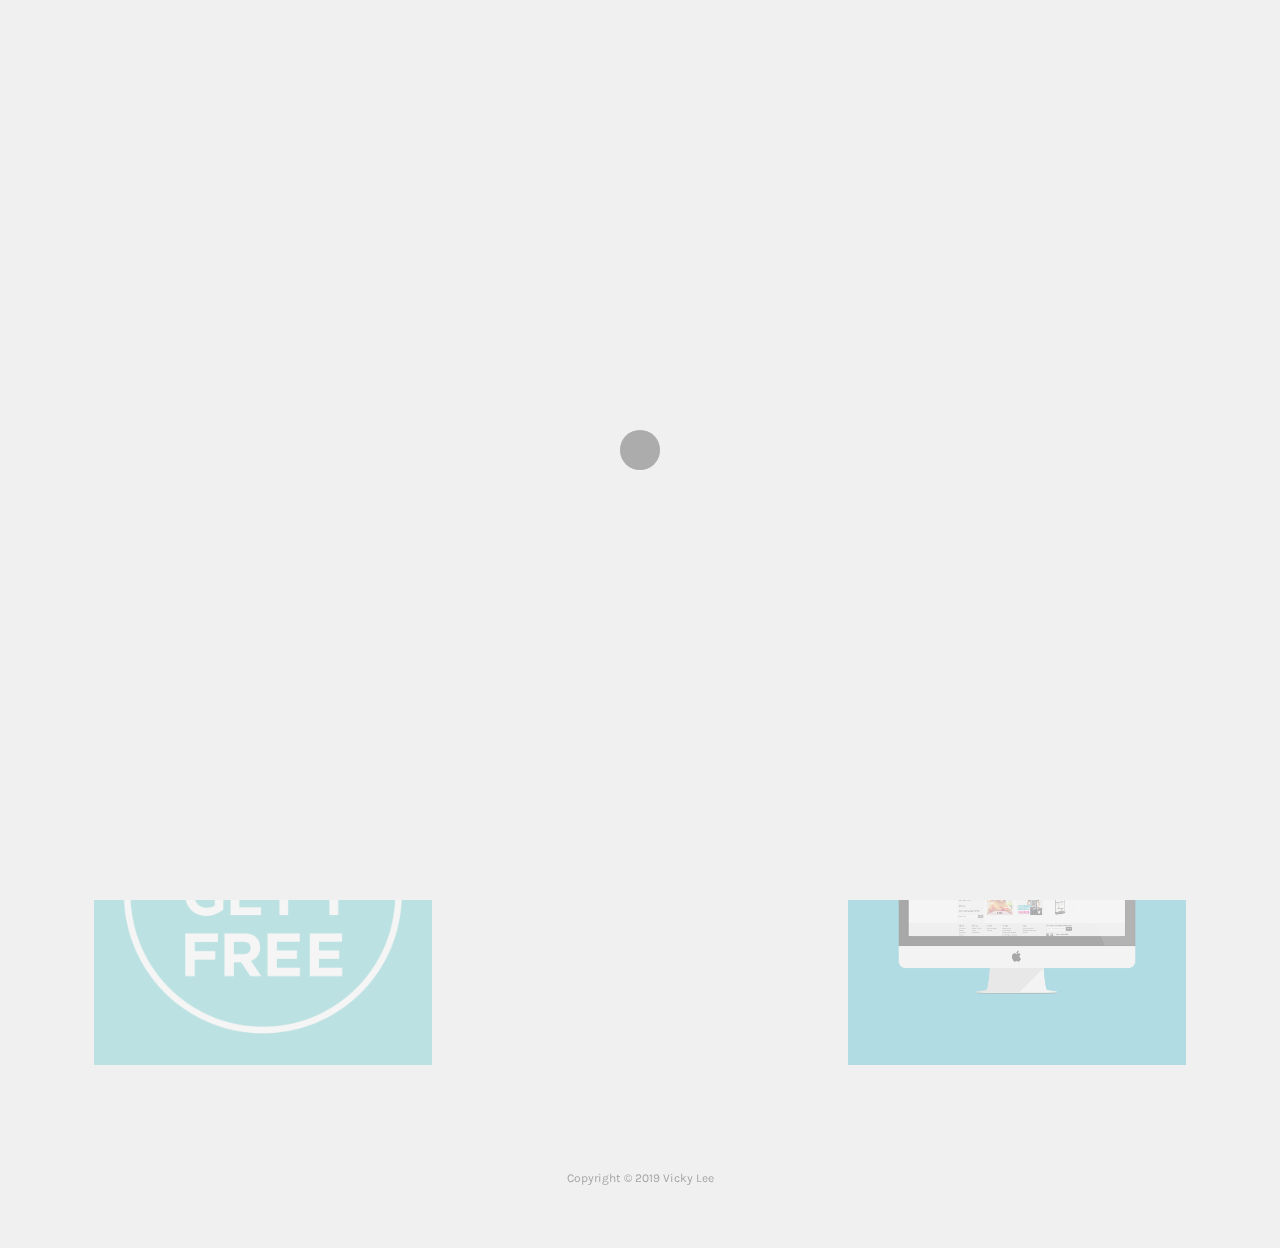
==== commit c46cb342: "Add files via upload" ====
--- a/index.html
+++ b/index.html
@@ -83,7 +83,7 @@
             <img src="images/07.jpg" alt="artwork07" >
                 <figcaption>
                     <h2>EprintFast</h2>
-                    <h3>Promo Images</h3>
+                    <h3>Marketing Collateral</h3>
                 </figcaption>
             </figure>
        </a>
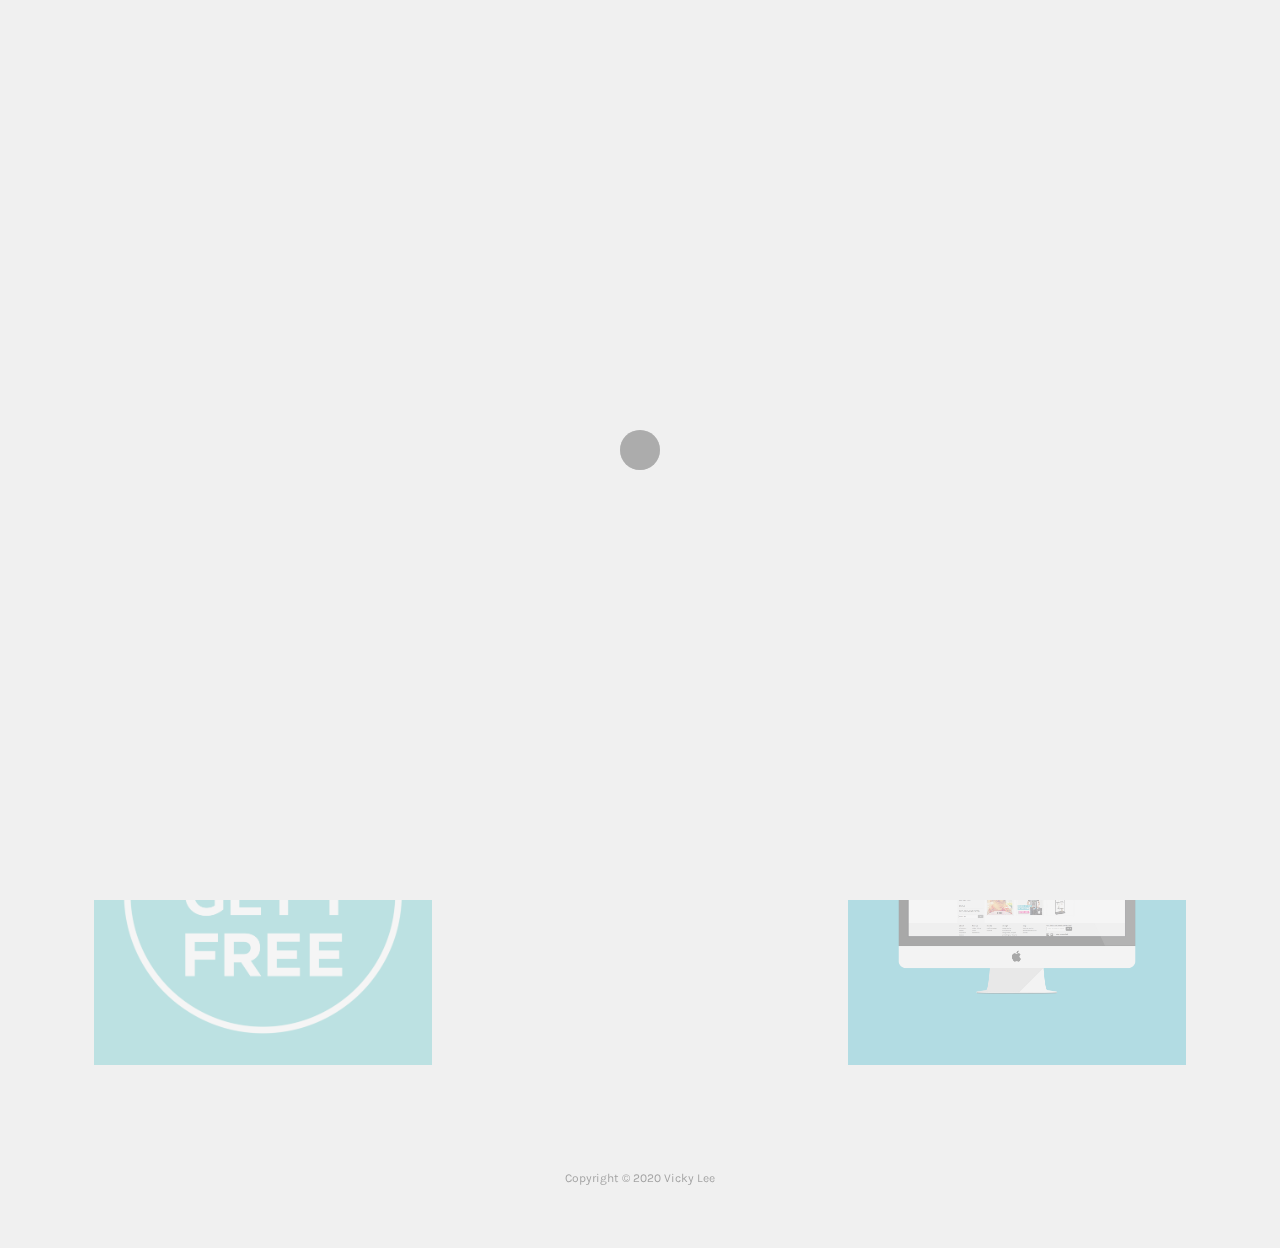
==== commit 46ad81f6: "Update index.html" ====
--- a/index.html
+++ b/index.html
@@ -123,8 +123,8 @@
 	
 </main>
 <footer>
-<p>Copyright &copy; 2019 Vicky Lee</p>
+<p>Copyright &copy; 2020 Vicky Lee</p>
 </footer>
 </div>
 </body>
-</html>+</html>
